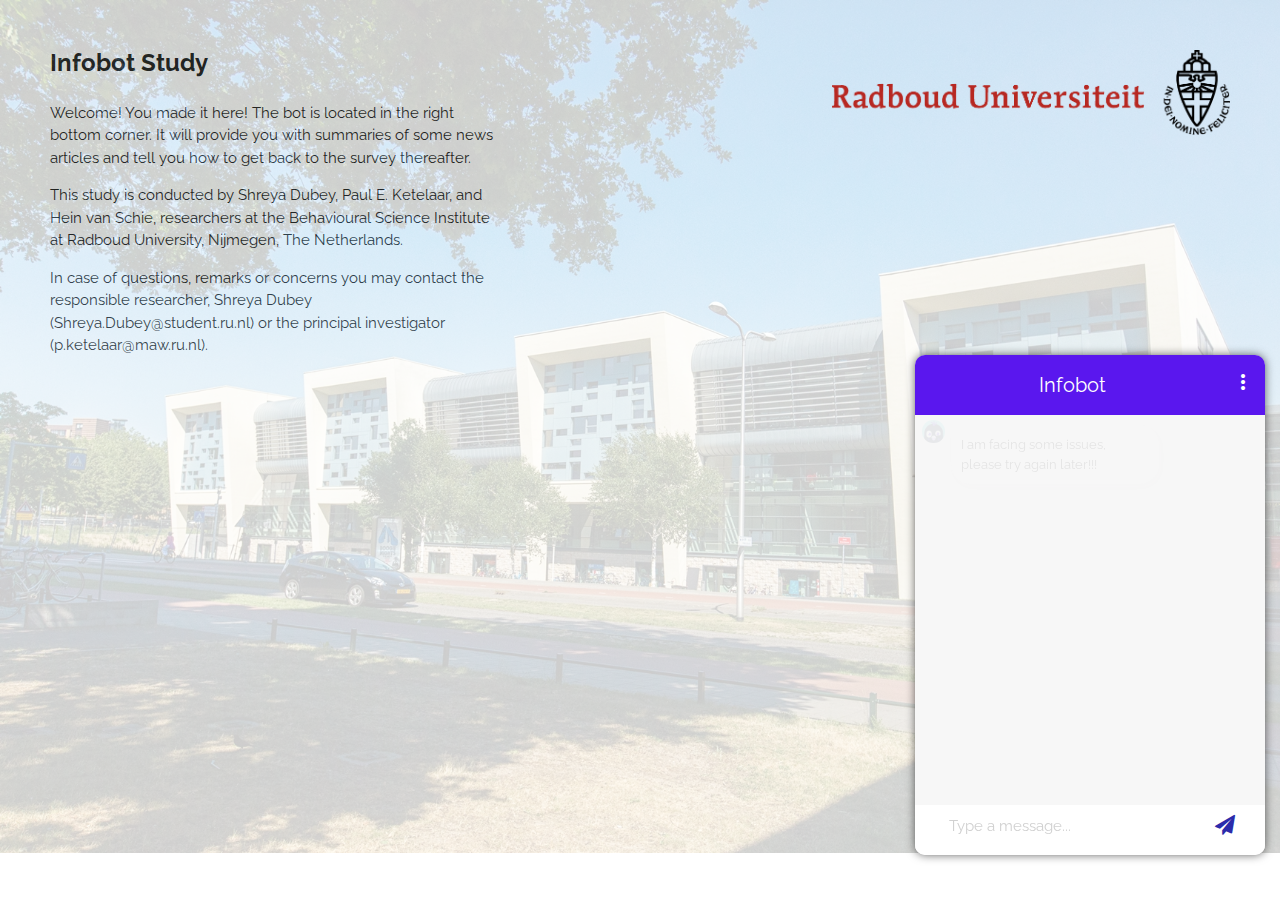
==== carousel-integration/index.html @ e299c42a "carousel integration, id grab, bug fixes" ====
<html>

<head>
    <title>Infobot</title>

    <!--Let browser know website is optimized for mobile-->
    <meta name="viewport" content="width=device-width, initial-scale=1.0" />

    <!--Import Google Icon Font-->
    <link href="https://fonts.googleapis.com/icon?family=Material+Icons" rel="stylesheet">
    <link href="https://fonts.googleapis.com/css?family=Raleway:500&display=swap" rel="stylesheet">

    <!--Import Font Awesome Icon Font-->
    <link rel="stylesheet" href="https://cdnjs.cloudflare.com/ajax/libs/font-awesome/4.7.0/css/font-awesome.min.css" integrity="sha256-eZrrJcwDc/3uDhsdt61sL2oOBY362qM3lon1gyExkL0=" crossorigin="anonymous" />

    <!--Import materialize.css-->
    <link rel="stylesheet" type="text/css" href="static/css/materialize.min.css">

    <!--Main css-->
    <link rel="stylesheet" type="text/css" href="static/css/style.css">
    <meta name="viewport" content="width=device-width, initial-scale=1">

</head>

<body>
    <div class="container">

        <img id="bgimage" src="static/img/bg2.jpeg">
        <img id="logo" src="static/img/logo.png">

        <div id="instructions">
            <h1>Infobot Study</h1>
            <p>Welcome! You made it here! The bot is located in the right bottom corner. It will provide you with summaries of some news articles and tell you how to get back to the survey thereafter.</p>
            <p>This study is conducted by Shreya Dubey, Paul E. Ketelaar, and Hein van Schie, researchers at the Behavioural Science Institute at Radboud University, Nijmegen, The Netherlands.
            </p>
            <p>In case of questions, remarks or concerns you may contact the responsible researcher, Shreya Dubey (Shreya.Dubey@student.ru.nl) or the principal investigator (p.ketelaar@maw.ru.nl).  
            </p>
        </div>

        <!-- Modal for rendering the charts, declare this if you want to render charts, 
         else you remove the modal -->
        <div id="modal1" class="modal">
            <canvas id="modal-chart"></canvas>
        </div>

        <!--chatbot widget -->
        <div class="widget">
            <div class="chat_header">

                <!--Add the name of the bot here -->
                <span class="chat_header_title">Infobot</span>
                <span class="dropdown-trigger" href='#' data-target='dropdown1'>
                  <i class="material-icons">
                  more_vert
                  </i>
               </span>

                <!-- Dropdown menu-->
                <ul id='dropdown1' class='dropdown-content'>
                    <li><a href="#" id="clear">Clear</a></li>
                    <li><a href="#" id="restart">Restart</a></li>
                    <li><a href="#" id="close">Close</a></li>
                </ul>
            </div>

            <!--Chatbot contents goes here -->
            <div class="chats" id="chats">
                <div class="clearfix"></div>

            </div>

            <!--keypad for user to type the message -->
            <div class="keypad">
                <textarea id="userInput" placeholder="Type a message..." class="usrInput"></textarea>
                <div id="sendButton"><i class="fa fa-paper-plane" aria-hidden="true"></i></div>
            </div>
        </div>

        <!--bot profile-->
        <div class="profile_div" id="profile_div">
            <img class="imgProfile" src="static/img/botAvatar.png" />
        </div>

        <!-- Bot pop-up intro -->
        <!-- <div class="tap-target" data-target="profile_div">
            <div class="tap-target-content">
                <h5 class="white-text">Hey there 👋</h5>
                <p class="white-text">I can help you get started with Rasa and answer your technical questions.</p>
            </div>
        </div> -->

    </div>

    <!--JavaScript at end of body for optimized loading-->
    <script src="https://ajax.googleapis.com/ajax/libs/jquery/3.3.1/jquery.min.js"></script>
    <script type="text/javascript" src="static/js/materialize.min.js"></script>

    <!--Main Script -->
    <script type="text/javascript" src="static/js/script.js"></script>

    <!--Chart.js Script -->
    <script type="text/javascript" src="static/js/chart.min.js"></script>

</body>

</html>
---- carousel-integration/static/css/style.css ----
body {
    font-family: 'Raleway', sans-serif;
    /*background: url('../img/bg2.jpeg') no-repeat center center fixed;*/
    background-size: cover;
}


/* ============= css related to chats =============== */

.container {
    margin: 50px;
}

h1 {
    font-size: 24px;
    font-weight: bold;
}

@media only screen and (max-width: 320px) {
    #logo { 
        display: none; 
    }
}

#instructions {
    max-width: 50%;
}

.widget {
    display: none;
    width: 350px;
    right: 15px;
    height: 500px;
    bottom: 5%;
    position: fixed;
    background: #f7f7f7;
    border-radius: 10px 10px 10px 10px;
    box-shadow: 0 0px 1px 0 rgba(0, 0, 0, 0.16), 0 0px 10px 0 #00000096;
}

.chat_header {
    height: 60px;
    background: rgb(90, 23, 238);
    border-radius: 10px 10px 0px 0px;
    padding: 5px;
    font-size: 20px;
}

.chat_header_title {
    color: white;
    float: left;
    margin-top: 3%;
    margin-left: 35%;
}

.chats {
    /* display: none; */
    height: 385px;
    padding: 2px;
    border-radius: 1px;
    overflow-y: scroll;
    margin-top: 1px;
    transition: 0.2s;
}

div.chats::-webkit-scrollbar {
    overflow-y: hidden;
    width: 0px;
    /* remove scrollbar space /
    background: transparent;
    / optional: just make scrollbar invisible */
}

.clearfix {
    margin-top: 2px;
    margin-bottom: 2px;
}

.botAvatar {
    border-radius: 50%;
    width: 1.5em;
    height: 1.5em;
    float: left;
    margin-left: 5px;
    /* border: 2px solid  #2c53af ; */
}

.botMsg {
    float: left;
    margin-top: 5px;
    background: white;
    color: black;
    box-shadow: 2px 3px 9px 0px #9a82842e;
    margin-left: 0.5em;
    padding: 10px;
    border-radius: 1.5em;
    max-width: 60%;
    min-width: 25%;
    font-size: 13px;
    word-wrap: break-word;
    border-radius: 0 20px 20px 20px;
}

textarea {
    box-shadow: none;
    resize: none;
    outline: none;
    overflow: hidden;
    font-family: Raleway;
}

textarea::-webkit-input-placeholder {
    font-family: Raleway;
}

textarea-webkit-scrollbar {
    width: 0 !important
}

.userMsg {
    animation: animateElement linear 0.2s;
    animation-iteration-count: 1;
    margin-top: 5px;
    word-wrap: break-word;
    padding: 10px;
    float: right;
    margin-right: 0.5em;
    background: #5a17ee;
    color: white;
    margin-bottom: 0.15em;
    font-size: 13px;
    max-width: 65%;
    min-width: 15%;
    border-radius: 20px 0px 20px 20px;
    box-shadow: 0px 2px 5px 0px #9a828454;
}

.userAvatar {
    animation: animateElement linear 0.3s;
    animation-iteration-count: 1;
    border-radius: 50%;
    width: 1.5em;
    height: 1.5em;
    float: right;
    margin-right: 5px;
    /* border: 2px solid  #2c53af ; */
}

.usrInput {
    padding: 0.5em;
    width: 80%;
    margin-left: 4%;
    border: 0;
    padding-left: 15px;
    height: 40px;
}

.keypad {
    /* display: none;  */
    background: white;
    height: 50px;
    position: absolute;
    bottom: 0px;
    width: 100%;
    padding: 5px;
    border-radius: 0px 0px 10px 10px;
}

#sendButton {
    height: 20px;
    width: 20px;
    border-radius: 50%;
    display: inline-block;
    float: right;
    margin-right: 30px;
    text-align: center;
    padding: 5px;
    font-size: 20px;
    cursor: pointer;
    color: #2b2bab;
}

.imgProfile {
    box-shadow: 0 0px 1px 0 rgba(0, 0, 0, 0.16), 0 0px 10px 0 #00000096;
    border-radius: 50px;
    width: 60%;
}

.profile_div {
    /* display: none; */
    position: fixed;
    padding: 5px;
    width: 10%;
    bottom: 0;
    right: 0;
    cursor: pointer;
}


/* css for dropdown menu of the bot */

#close,
#restart,
#clear {
    cursor: pointer;
}

.dropdown-trigger {
    cursor: pointer;
    color: white;
    margin-right: 5px;
    float: right;
    margin-top: 3%;
}

.dropdown-content li>a,
.dropdown-content li>span {
    color: #5a17ee;
}

@keyframes animateElement {
    0% {
        opacity: 0;
        transform: translate(0px, 10px);
    }
    100% {
        opacity: 1;
        transform: translate(0px, 0px);
    }
}


/*========== css related to chats elements============= */


/* css for card details of carousel cards */

.content {
    transition: 0.2s;
    display: none;
    width: 350px;
    right: 15px;
    height: 500px;
    bottom: 5%;
    position: fixed;
    background: white;
    border-radius: 10px 10px 10px 10px;
    box-shadow: 0px 2px 10px 1px #b5b5b5;
}

.content_header {
    object-fit: cover;
    width: 100%;
    height: 40%;
    border-radius: 10px 10px 0px 0px;
}

.content_data {
    overflow-y: scroll;
    height: 70%;
    position: absolute;
    left: 0px;
    width: 100%;
    top: 30%;
    z-index: 1000;
    border-radius: 10px;
    background: white;
    padding: 5px;
    box-shadow: 0px -1px 20px 3px #9c9393ba;
}

.content_title {
    color: black;
    font-weight: 600;
    word-wrap: break-word;
    padding-left: 5px;
    font-size: 1.2em;
    width: 80%;
    border-radius: .28571429rem;
}

.votes {
    font-size: 12px;
    color: lightslategray;
}

.ratings {
    margin-top: 5px;
    background: #9ACD32;
    padding: 5px;
    color: white;
    border-radius: 5px;
}

.user_ratings {
    border-radius: .28571429rem;
    color: #fff;
    font-weight: 600;
    font-size: 15px;
}

.total_ratings {
    font-size: 12px;
    opacity: .5;
    margin-left: 5px;
}

.content_data>.row .col {
    padding: 5px;
}

.metadata_1,
.metadata_2,
.metadata_3,
.metadata_4,
.row {
    margin-bottom: 0px;
}

.metadata_1 {
    color: lightslategrey;
    padding: 5px;
}

.order,
#closeContents {
    color: #2c53af;
}

.metadata_2,
.metadata_3,
.metadata_4,
.metadata_5,
.metadata_6 {
    color: lightslategrey;
    padding: 5px;
}

.average_cost,
.timings,
.location,
.cuisines {
    width: 70%;
    float: right;
    margin-right: 25%;
}

.fa .fa-user-o {
    font-size: 15px;
}

.stars-outer {
    display: inline-block;
    position: relative;
    font-family: FontAwesome;
}

.stars-outer::before {
    content: "\f006 \f006 \f006 \f006 \f006";
}

.stars-inner {
    position: absolute;
    top: 0;
    left: 0;
    white-space: nowrap;
    overflow: hidden;
    width: 0;
}

.stars-inner::before {
    content: "\f005 \f005 \f005 \f005 \f005";
    color: #f8ce0b;
}

div.content::-webkit-scrollbar {
    width: 0 !important
}

div.content_data::-webkit-scrollbar {
    overflow-y: hidden;
    width: 0px;
    /* remove scrollbar space /
    background: transparent;
    / optional: just make scrollbar invisible */
}


/* css for single card */

.singleCard {
    padding-left: 10%;
    padding-right: 10px;
}


/* css for image card */

.imgcard {
    object-fit: cover;
    width: 80%;
    height: 50%;
    border-radius: 10px;
    margin-left: 1%;
}


/* css for suggestions buttons */

.suggestions {
    padding: 5px;
    width: 80%;
    border-radius: 10px;
    background: #ffffff;
    box-shadow: 2px 5px 5px 1px #dbdade;
}

.menuTitle {
    padding: 5px;
    margin-top: 5px;
    margin-bottom: 5px;
}

.menu {
    padding: 5px;
}

.menuChips {
    display: block;
    background: #2c53af;
    color: #fff;
    text-align: center;
    padding: 5px;
    margin-bottom: 5px;
    cursor: pointer;
    border-radius: 15px;
    font-size: 14px;
    word-wrap: break-word;
}


/* cards carousels */

.cards {
    display: none;
    position: relative;
    max-width: 300px;
}

.cards_scroller {
    overflow-x: scroll;
    overflow-y: hidden;
    display: flex;
    height: 210px;
    width: 300px;
    transition: width 0.5s ease;
    margin-left: 5px;
    /* Enable Safari touch scrolling physics which is needed for scroll snap */
    -webkit-overflow-scrolling: touch;
}

.cards_scroller img {
    border-radius: 10px;
}

.cards div.note {
    position: absolute;
    /* vertically align center */
    top: 50%;
    transform: translateY(-50%);
    left: 0;
    right: 0;
    background: rgba(0, 0, 0, 0.6);
    padding: 20px;
    position: absolute;
    font-size: 4em;
    color: white;
}

.cards .arrow {
    position: absolute;
    top: 50%;
    transform: translateY(-50%);
    height: 30px;
    width: 30px;
    border-radius: 2px;
    background-position: 50% 50%;
    background-repeat: no-repeat;
    z-index: 1;
}

.cards .arrow.next {
    display: none;
    font-size: 2em;
    color: #ffffff;
    right: 10px;
}

.cards .arrow.prev {
    display: none;
    font-size: 2em;
    color: #ffffff;
    left: 10px;
}

.cards_scroller::-webkit-scrollbar {
    width: 0 !important
}

.cards_scroller>div.carousel_cards {
    margin: 5px;
    scroll-snap-align: center;
    position: relative;
    scroll-behavior: smooth;
}

.cards_scroller div.carousel_cards {
    min-width: 50%;
    min-height: 70%;
    background: #b5b5b5;
    border-radius: 10px;
}

@-webkit-keyframes fadeInLeft {
    from {
        opacity: 0;
        -webkit-transform: translatex(-10px);
        -moz-transform: translatex(-10px);
        -o-transform: translatex(-10px);
        transform: translatex(-10px);
    }
    to {
        opacity: 1;
        -webkit-transform: translatex(0);
        -moz-transform: translatex(0);
        -o-transform: translatex(0);
        transform: translatex(0);
    }
}

.in-left {
    -webkit-animation-name: fadeInLeft;
    -moz-animation-name: fadeInLeft;
    -o-animation-name: fadeInLeft;
    animation-name: fadeInLeft;
    -webkit-animation-fill-mode: both;
    -moz-animation-fill-mode: both;
    -o-animation-fill-mode: both;
    animation-fill-mode: both;
    -webkit-animation-duration: 0.8s;
    -moz-animation-duration: 0.8s;
    -o-animation-duration: 0.8s;
    animation-duration: 0.8s;
    -webkit-animation-delay: 0.8s;
    -moz-animation-delay: 0.8s;
    -o-animation-duration: 0.8s;
    animation-delay: 0.8s;
}


/* css for cards within the cards carousels */

.cardBackgroundImage {
    width: 100%;
    border-radius: 5px;
    height: 100%;
    position: absolute;
    object-fit: cover;
}

.cardFooter {
    background: rgba(56, 53, 60, 0.86);
    border-radius: 0px 0px 5px 5px;
    position: absolute;
    z-index: 3;
    color: white;
    bottom: 0;
    width: 100%;
    /*height: 30%;*/
    word-wrap: break-word;
    padding: 1px;
}

.cardTitle {
    /*overflow: hidden;*/
    /*white-space: nowrap;*/
    /*text-overflow: ellipsis;*/
    /*width: 90%;*/
    /*height: 40%;*/
    display: inline-block;
    margin-bottom: 1px;
    font-size: 12px;
    /* font-weight: 600; */
    padding: 5px;
    /* color: #2c53af; */
    color: #ffffff;
    cursor: pointer;
}

.cardDescription {
    padding: 5px;
    font-size: 13px;
    color: white;
    line-height: 15px;
}


/*css for dropDown messages*/

.dropDownMsg {
    float: left;
    margin-top: 5px;
    background: white;
    color: black;
    box-shadow: 2px 3px 9px 0px #9a82842e;
    margin-left: 0.5em;
    padding: 10px;
    border-radius: 1.5em;
    max-width: 60%;
    min-width: 25%;
    font-size: 13px;
    word-wrap: break-word;
}

.dropDownMsg>select {
    border: 0px solid #f2f2f2;
}


/* css for quick replies */

.quickReplies {
    padding: 5px;
    position: relative;
    width: 100%;
    overflow-x: scroll;
    overflow-y: hidden;
    white-space: nowrap;
    transition: all 0.2s;
    transform: scale(0.98);
    will-change: transform;
    user-select: none;
    cursor: pointer;
    scroll-behavior: smooth;
}

.quickReplies::-webkit-scrollbar {
    width: 0 !important
}

.quickReplies.active {
    cursor: grabbing;
    cursor: -webkit-grabbing;
    transform: scale(1);
}

.chip {
    background-color: white;
    border: 1px solid #2c53af;
    color: #2c53af;
    font-weight: bolder;
    text-align: center;
}

.chip:hover {
    background-color: #2c53af;
    color: white;
}


/* css for charts */

#expand:hover {
    font-size: 18px;
}

#expand {
    position: absolute;
    right: 10px;
    top: 10px;
}

.modal {
    height: 60%;
    border-radius: 10px;
}

.chart-container {
    position: relative;
    margin: auto;
    height: 25vh;
    width: 20vw;
    border-radius: 10px 10px 10px 10px;
    margin-left: 5%;
    background: white;
    box-shadow: 2px 3px 9px 0px #9a82847a;
    margin-top: 5px;
}

#bgimage {
    position: absolute;
    left: 0;
    top: 0;
    width: 100%;
    height: auto;
    opacity: 0.2;
}

#logo {
    position: absolute;
    right: 0;
    top: 0;
    padding: 50px 50px 0px 0px;
    height: 15%;
}


/* css for collapsible */

.collapsible {
    margin-top: 5px;
    margin-left: 5%;
    max-width: 60%;
    min-width: 25%;
    font-size: 13px;
    word-wrap: break-word;
    border-radius: 20px;
    background: white;
}

.collapsible-body {
    padding: 15px;
}

.collapsible-header {
    font-weight: bold;
    color: #2c53af;
}

ul.collapsible>li:first-child .collapsible-header {
    border-radius: 20px 20px 0px 0px;
}

ul.collapsible>li:last-child .collapsible-header {
    color: #2c53af;
    border-radius: 0px 0px 20px 20px;
}

ul.collapsible>li:last-child .collapsible-body {
    border-bottom: none;
}

.collapsible-header {
    padding: 10px;
}


/* css for botTyping */

.botTyping {
    float: left;
    margin-top: 5px;
    background: white;
    color: #2c53af;
    box-shadow: 2px 3px 9px 0px #9a82847a;
    margin-left: 0.5em;
    padding: 15px;
    border-radius: 0 20px 20px 20px;
    max-width: 60%;
    min-width: 20%;
    word-wrap: break-word;
    border-radius: 0 20px 20px 20px;
}

.botTyping>div {
    width: 10px;
    height: 10px;
    background-color: #2c53af;
    border-radius: 100%;
    display: inline-block;
    -webkit-animation: sk-bouncedelay 1.4s infinite ease-in-out both;
    animation: sk-bouncedelay 1.4s infinite ease-in-out both;
    margin-right: 5px;
}

.botTyping .bounce1 {
    -webkit-animation-delay: -0.32s;
    animation-delay: -0.32s;
}

.botTyping .bounce2 {
    -webkit-animation-delay: -0.16s;
    animation-delay: -0.16s;
}

@-webkit-keyframes sk-bouncedelay {
    0%,
    80%,
    100% {
        -webkit-transform: scale(0)
    }
    40% {
        -webkit-transform: scale(1.0)
    }
}

@keyframes sk-bouncedelay {
    0%,
    80%,
    100% {
        -webkit-transform: scale(0);
        transform: scale(0);
    }
    40% {
        -webkit-transform: scale(1.0);
        transform: scale(1.0);
    }
}

input:focus {
    outline: none;
}

video:focus {
    outline: none;
}

.video-container iframe,
.video-container object,
.video-container embed {
    position: absolute;
    top: 0;
    left: 0;
    width: 90%;
    height: 100%;
    margin-left: 5%;
    border-radius: 10px;
    border-style: none;
}


/* Bot pop-up intro */

.tap-target {
    color: #fff;
    background: #5a17ee;
}

.pdf_attachment {
    border: 0.5px solid #00000014;
    width: 60%;
    height: 14%;
    border-radius: 10px;
    margin-left: 10%;
    box-shadow: 2px 3px 9px 0px #9a82842e;
}

.pdf_icon {
    border-radius: 10px 0px 0px 10px;
    height: 100%;
    font-size: 25px;
    padding: 7% !important;
    background-color: #5a17ee;
    color: white;
}

.pdf_link {
    padding: 5% !important;
    white-space: nowrap;
    overflow: hidden;
    text-overflow: ellipsis;
}

.pdf_link a {
    color: #5a17ee;
}
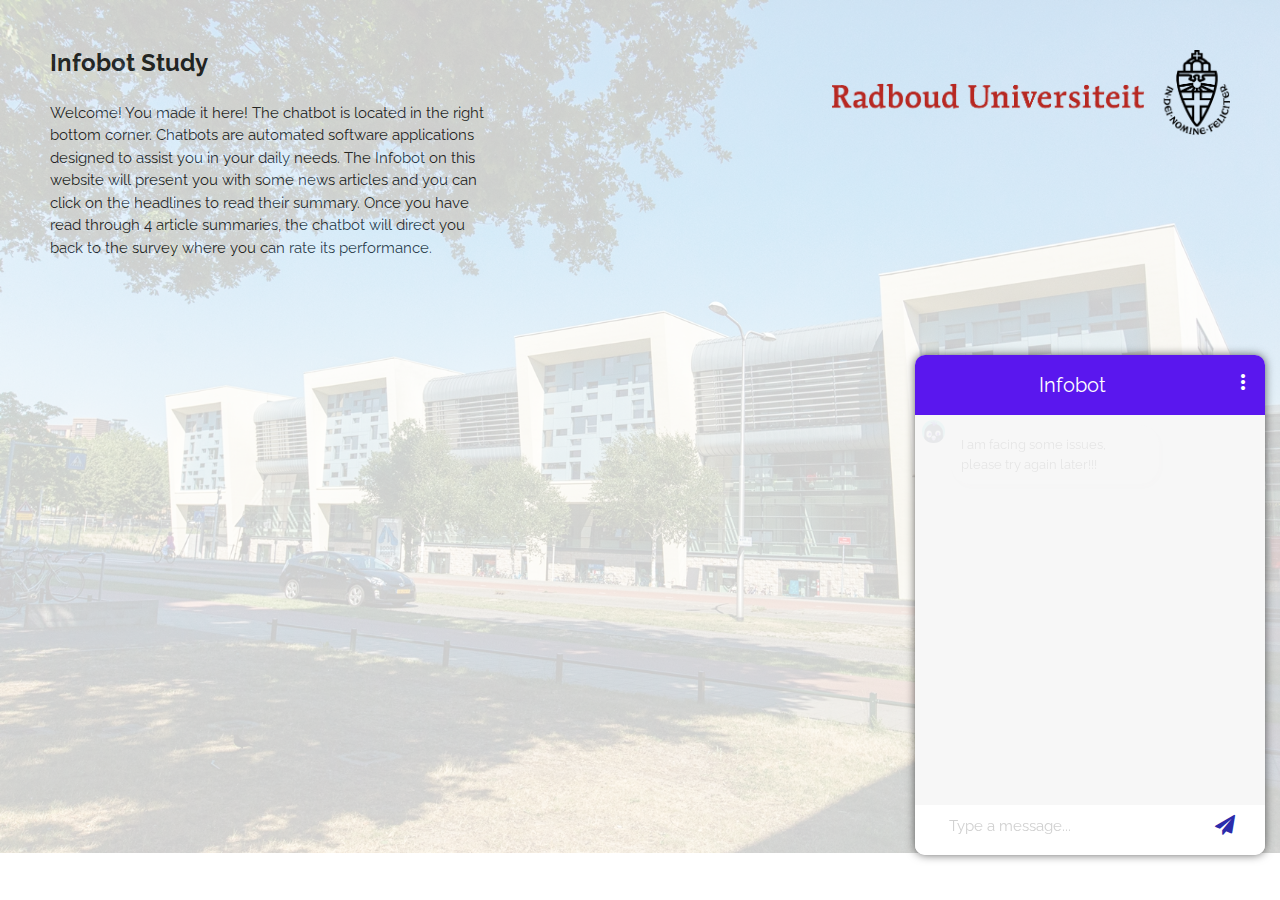
==== commit 463a1337: "added uuid" ====
--- a/carousel-integration/index.html
+++ b/carousel-integration/index.html
@@ -30,10 +30,10 @@
 
         <div id="instructions">
             <h1>Infobot Study</h1>
-            <p>Welcome! You made it here! The bot is located in the right bottom corner. It will provide you with summaries of some news articles and tell you how to get back to the survey thereafter.</p>
-            <p>This study is conducted by Shreya Dubey, Paul E. Ketelaar, and Hein van Schie, researchers at the Behavioural Science Institute at Radboud University, Nijmegen, The Netherlands.
+            <p>Welcome! You made it here! The chatbot is located in the right bottom corner. Chatbots are automated software applications designed to assist you in your daily needs. The Infobot on this website will present you with some news articles and you can click on the headlines to read their summary. Once you have read through 4 article summaries, the chatbot will direct you back to the survey where you can rate its performance.</p>
+            <!-- <p>This study is conducted by Shreya Dubey, Paul E. Ketelaar, and Hein van Schie, researchers at the Behavioural Science Institute at Radboud University, Nijmegen, The Netherlands. -->
             </p>
-            <p>In case of questions, remarks or concerns you may contact the responsible researcher, Shreya Dubey (Shreya.Dubey@student.ru.nl) or the principal investigator (p.ketelaar@maw.ru.nl).  
+            <!-- <p>In case of questions, remarks or concerns you may contact the responsible researcher, Shreya Dubey (Shreya.Dubey@student.ru.nl) or the principal investigator (p.ketelaar@maw.ru.nl).   -->
             </p>
         </div>
 
@@ -59,7 +59,7 @@
                 <ul id='dropdown1' class='dropdown-content'>
                     <li><a href="#" id="clear">Clear</a></li>
                     <li><a href="#" id="restart">Restart</a></li>
-                    <li><a href="#" id="close">Close</a></li>
+                    <!-- <li><a href="#" id="close">Close</a></li> -->
                 </ul>
             </div>
 
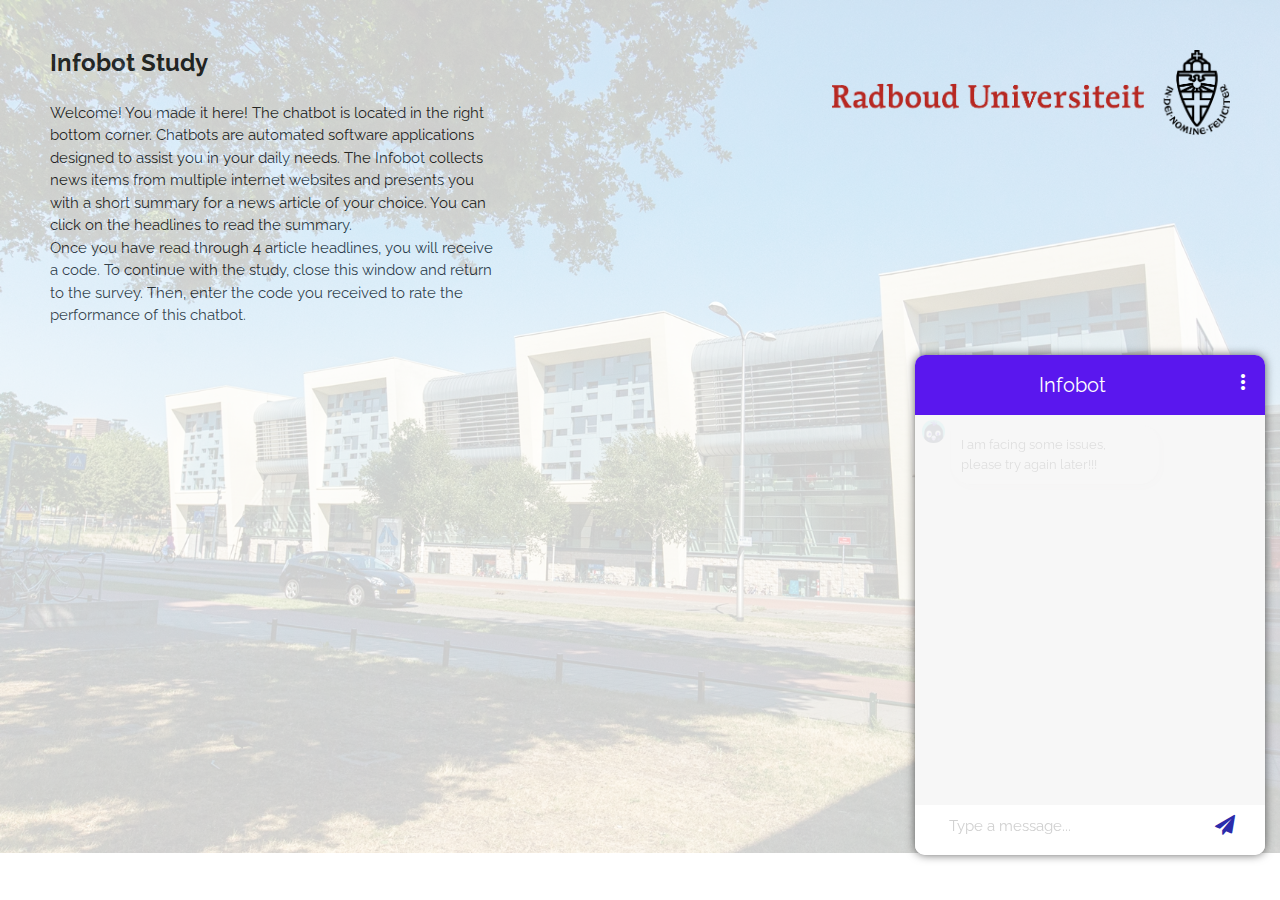
==== commit 3bc3d056: "radboud modifications" ====
--- a/carousel-integration/index.html
+++ b/carousel-integration/index.html
@@ -30,7 +30,10 @@
 
         <div id="instructions">
             <h1>Infobot Study</h1>
-            <p>Welcome! You made it here! The chatbot is located in the right bottom corner. Chatbots are automated software applications designed to assist you in your daily needs. The Infobot on this website will present you with some news articles and you can click on the headlines to read their summary. Once you have read through 4 article summaries, the chatbot will direct you back to the survey where you can rate its performance.</p>
+            <!-- <p>Welcome! You made it here! The chatbot is located in the right bottom corner. Chatbots are automated software applications designed to assist you in your daily needs. The Infobot on this website will present you with some news articles and you can click on the headlines to read their summary. Once you have read through 4 article summaries, the chatbot will direct you back to the survey where you can rate its performance.</p> -->
+            <p>Welcome! You made it here! The chatbot is located in the right bottom corner. Chatbots are automated software applications designed to assist you in your daily needs. The Infobot collects news items from multiple internet websites and presents you with a short summary for a news article of your choice. You can click on the headlines to read the summary.
+            <br />
+            Once you have read through 4 article headlines, you will receive a code. To continue with the study, close this window and return to the survey. Then, enter the code you received to rate the performance of this chatbot.</p>
             <!-- <p>This study is conducted by Shreya Dubey, Paul E. Ketelaar, and Hein van Schie, researchers at the Behavioural Science Institute at Radboud University, Nijmegen, The Netherlands. -->
             </p>
             <!-- <p>In case of questions, remarks or concerns you may contact the responsible researcher, Shreya Dubey (Shreya.Dubey@student.ru.nl) or the principal investigator (p.ketelaar@maw.ru.nl).   -->
